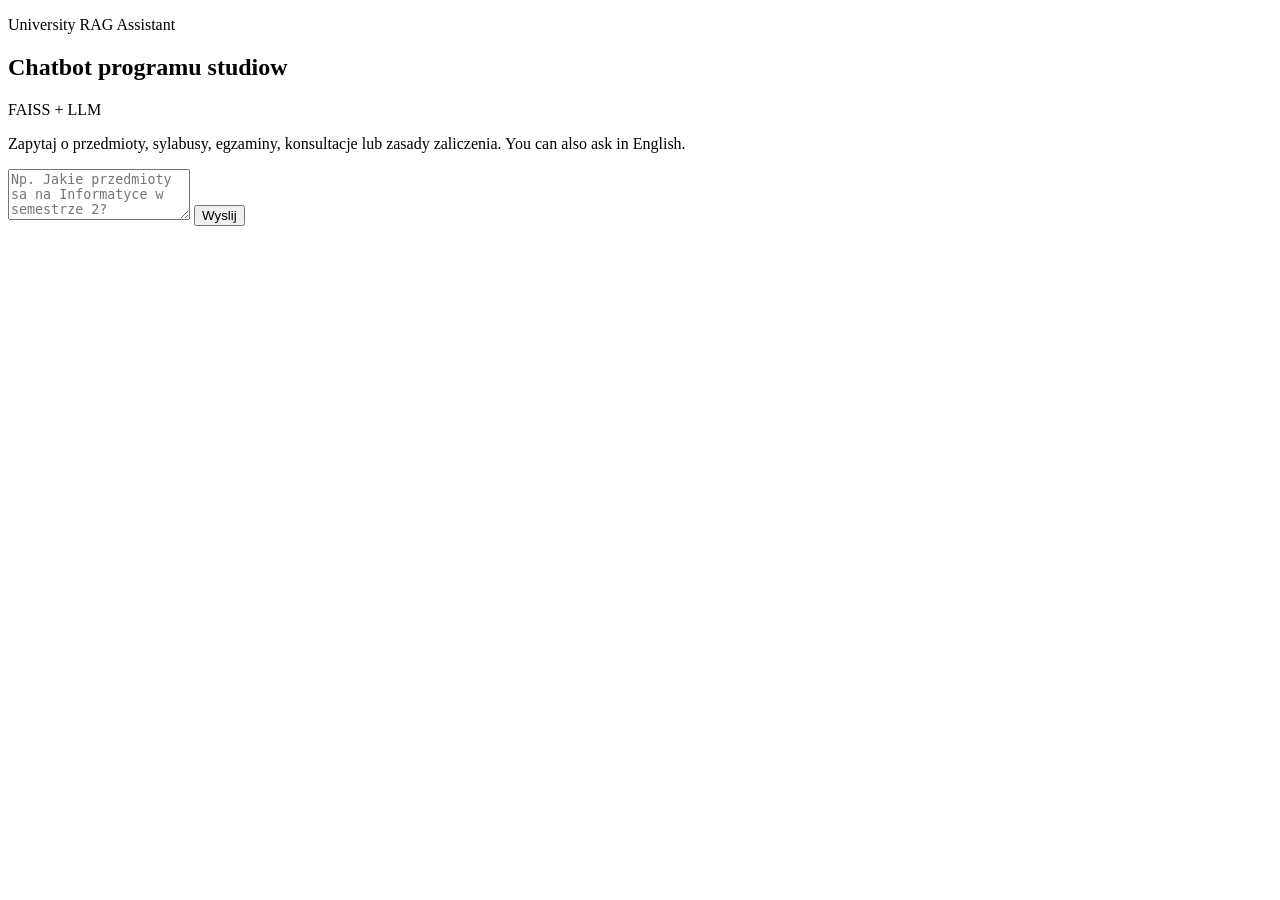
==== app/web/index.html @ b3bf123f "version 0.1" ====
<!doctype html>
<html lang="pl">
  <head>
    <meta charset="utf-8" />
    <meta name="viewport" content="width=device-width, initial-scale=1" />
    <title>Chatbot LLM + RAG</title>
    <link rel="stylesheet" href="/static/style.css" />
  </head>
  <body>
    <main class="app-shell">
      <section class="chat-panel" aria-label="Chatbot programu studiow">
        <header class="header">
          <div>
            <p class="eyebrow">University RAG Assistant</p>
            <h1>Chatbot programu studiow</h1>
          </div>
          <span class="status">FAISS + LLM</span>
        </header>

        <div id="messages" class="messages">
          <article class="message assistant">
            <p>Zapytaj o przedmioty, sylabusy, egzaminy, konsultacje lub zasady zaliczenia. You can also ask in English.</p>
          </article>
        </div>

        <form id="chat-form" class="composer">
          <textarea
            id="question"
            name="question"
            rows="3"
            placeholder="Np. Jakie przedmioty sa na Informatyce w semestrze 2?"
            required
          ></textarea>
          <button type="submit">Wyslij</button>
        </form>
      </section>
    </main>
    <script src="/static/app.js"></script>
  </body>
</html>
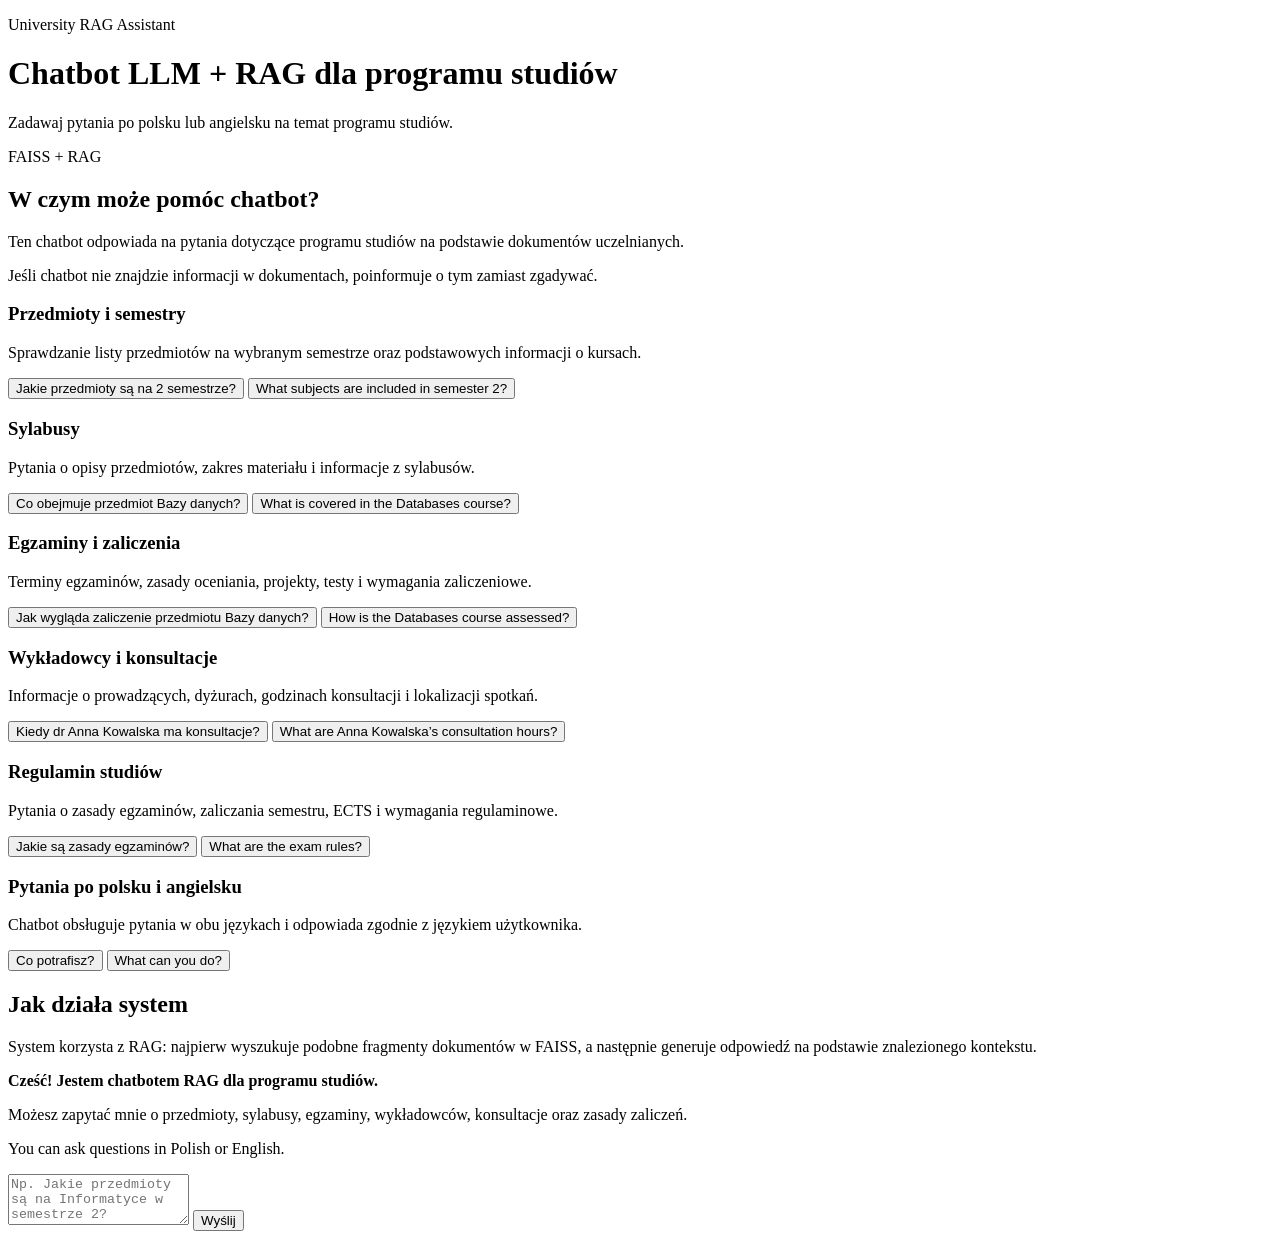
==== commit a5634bd0: "version 0.2" ====
--- a/app/web/index.html
+++ b/app/web/index.html
@@ -8,31 +8,97 @@
   </head>
   <body>
     <main class="app-shell">
-      <section class="chat-panel" aria-label="Chatbot programu studiow">
-        <header class="header">
-          <div>
-            <p class="eyebrow">University RAG Assistant</p>
-            <h1>Chatbot programu studiow</h1>
+      <header class="page-header">
+        <div>
+          <p class="eyebrow">University RAG Assistant</p>
+          <h1>Chatbot LLM + RAG dla programu studiów</h1>
+          <p class="subtitle">Zadawaj pytania po polsku lub angielsku na temat programu studiów.</p>
+        </div>
+        <span class="status">FAISS + RAG</span>
+      </header>
+
+      <section class="welcome-section" aria-labelledby="welcome-title">
+        <div class="welcome-copy">
+          <h2 id="welcome-title">W czym może pomóc chatbot?</h2>
+          <p>Ten chatbot odpowiada na pytania dotyczące programu studiów na podstawie dokumentów uczelnianych.</p>
+          <p class="trust-note">Jeśli chatbot nie znajdzie informacji w dokumentach, poinformuje o tym zamiast zgadywać.</p>
+        </div>
+      </section>
+
+      <section class="category-grid" aria-label="Obsługiwane kategorie pytań">
+        <article class="category-card">
+          <h3>Przedmioty i semestry</h3>
+          <p>Sprawdzanie listy przedmiotów na wybranym semestrze oraz podstawowych informacji o kursach.</p>
+          <button type="button" class="example-button">Jakie przedmioty są na 2 semestrze?</button>
+          <button type="button" class="example-button">What subjects are included in semester 2?</button>
+        </article>
+
+        <article class="category-card">
+          <h3>Sylabusy</h3>
+          <p>Pytania o opisy przedmiotów, zakres materiału i informacje z sylabusów.</p>
+          <button type="button" class="example-button">Co obejmuje przedmiot Bazy danych?</button>
+          <button type="button" class="example-button">What is covered in the Databases course?</button>
+        </article>
+
+        <article class="category-card">
+          <h3>Egzaminy i zaliczenia</h3>
+          <p>Terminy egzaminów, zasady oceniania, projekty, testy i wymagania zaliczeniowe.</p>
+          <button type="button" class="example-button">Jak wygląda zaliczenie przedmiotu Bazy danych?</button>
+          <button type="button" class="example-button">How is the Databases course assessed?</button>
+        </article>
+
+        <article class="category-card">
+          <h3>Wykładowcy i konsultacje</h3>
+          <p>Informacje o prowadzących, dyżurach, godzinach konsultacji i lokalizacji spotkań.</p>
+          <button type="button" class="example-button">Kiedy dr Anna Kowalska ma konsultacje?</button>
+          <button type="button" class="example-button">What are Anna Kowalska’s consultation hours?</button>
+        </article>
+
+        <article class="category-card">
+          <h3>Regulamin studiów</h3>
+          <p>Pytania o zasady egzaminów, zaliczania semestru, ECTS i wymagania regulaminowe.</p>
+          <button type="button" class="example-button">Jakie są zasady egzaminów?</button>
+          <button type="button" class="example-button">What are the exam rules?</button>
+        </article>
+
+        <article class="category-card">
+          <h3>Pytania po polsku i angielsku</h3>
+          <p>Chatbot obsługuje pytania w obu językach i odpowiada zgodnie z językiem użytkownika.</p>
+          <button type="button" class="example-button">Co potrafisz?</button>
+          <button type="button" class="example-button">What can you do?</button>
+        </article>
+      </section>
+
+      <section class="demo-layout">
+        <aside class="sidebar" aria-label="Przykładowe pytania">
+          <section class="rag-note">
+            <h2>Jak działa system</h2>
+            <p>System korzysta z RAG: najpierw wyszukuje podobne fragmenty dokumentów w FAISS, a następnie generuje odpowiedź na podstawie znalezionego kontekstu.</p>
+          </section>
+        </aside>
+
+        <section class="chat-panel" aria-label="Chatbot programu studiów">
+          <div id="messages" class="messages">
+            <article class="message assistant">
+              <div class="answer">
+                <strong>Cześć! Jestem chatbotem RAG dla programu studiów.</strong>
+                <p>Możesz zapytać mnie o przedmioty, sylabusy, egzaminy, wykładowców, konsultacje oraz zasady zaliczeń.</p>
+                <p>You can ask questions in Polish or English.</p>
+              </div>
+            </article>
           </div>
-          <span class="status">FAISS + LLM</span>
-        </header>
 
-        <div id="messages" class="messages">
-          <article class="message assistant">
-            <p>Zapytaj o przedmioty, sylabusy, egzaminy, konsultacje lub zasady zaliczenia. You can also ask in English.</p>
-          </article>
-        </div>
-
-        <form id="chat-form" class="composer">
-          <textarea
-            id="question"
-            name="question"
-            rows="3"
-            placeholder="Np. Jakie przedmioty sa na Informatyce w semestrze 2?"
-            required
-          ></textarea>
-          <button type="submit">Wyslij</button>
-        </form>
+          <form id="chat-form" class="composer">
+            <textarea
+              id="question"
+              name="question"
+              rows="3"
+              placeholder="Np. Jakie przedmioty są na Informatyce w semestrze 2?"
+              required
+            ></textarea>
+            <button type="submit">Wyślij</button>
+          </form>
+        </section>
       </section>
     </main>
     <script src="/static/app.js"></script>
